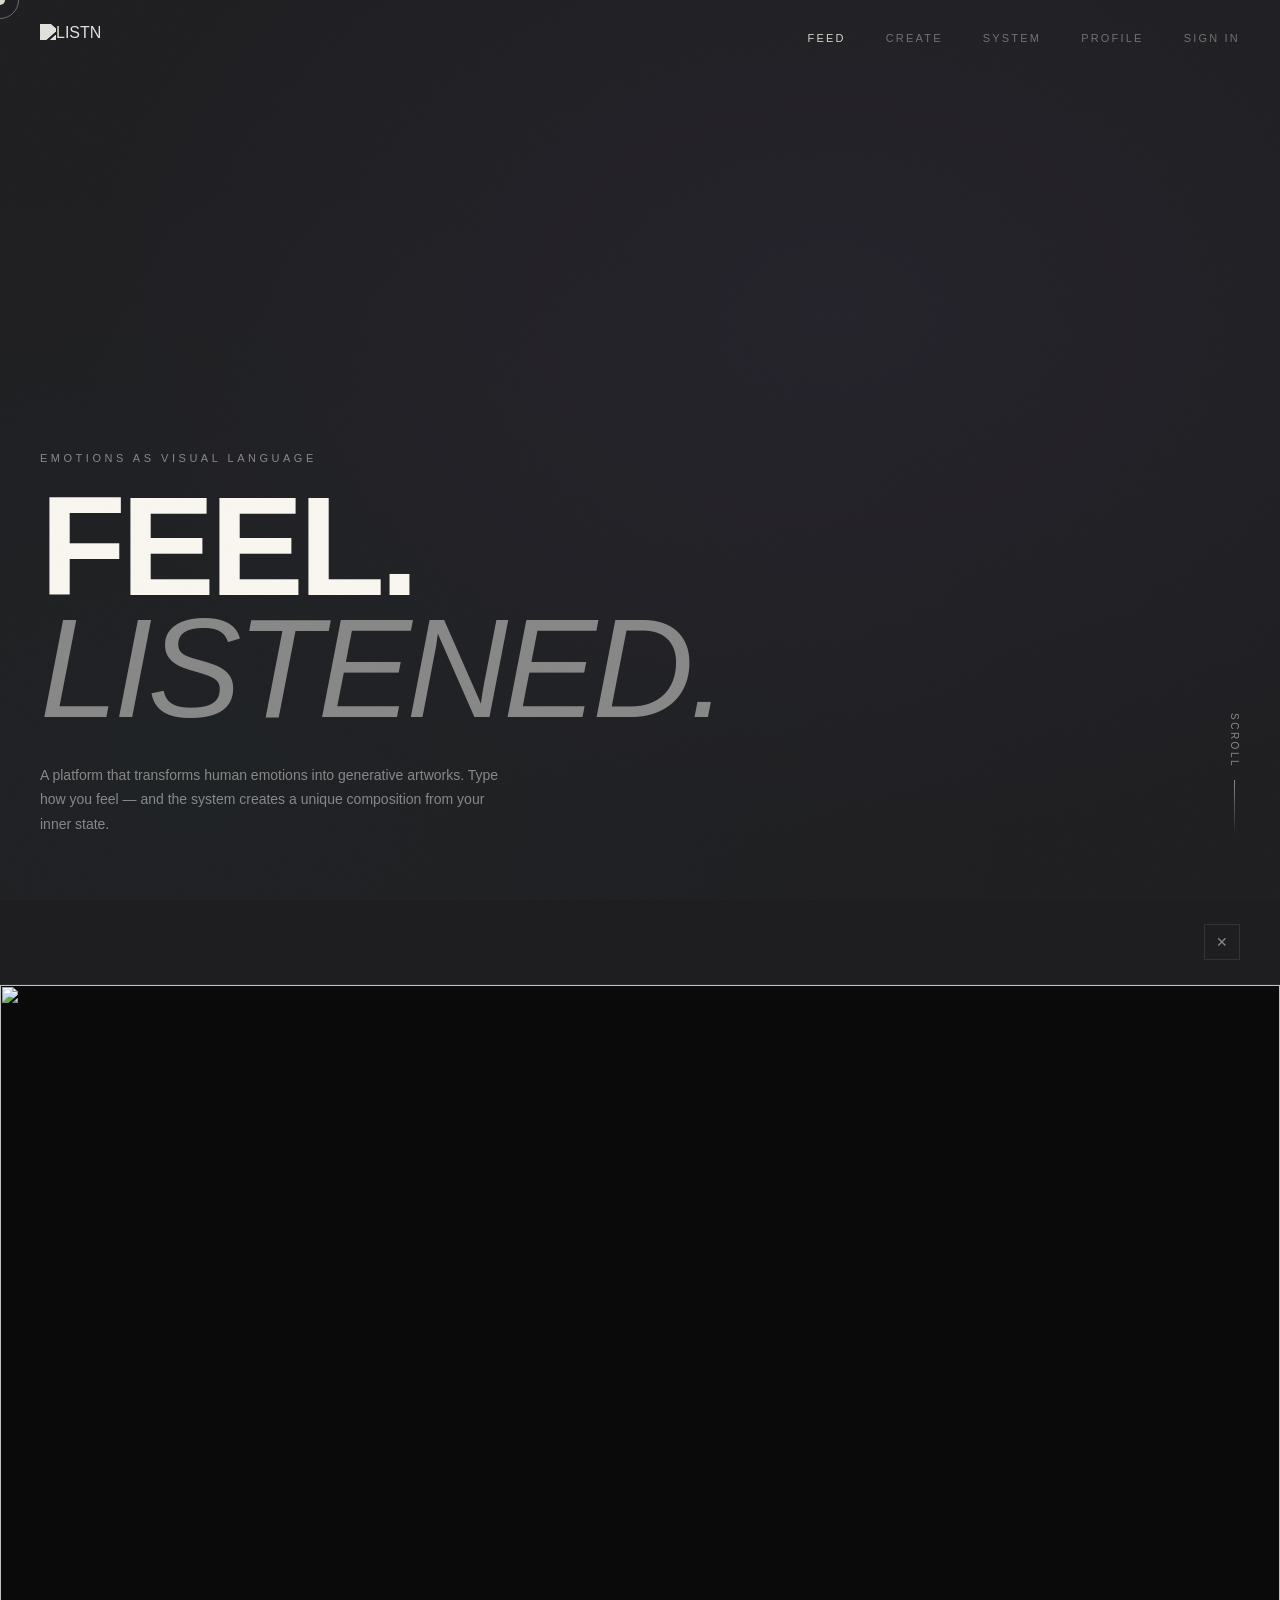
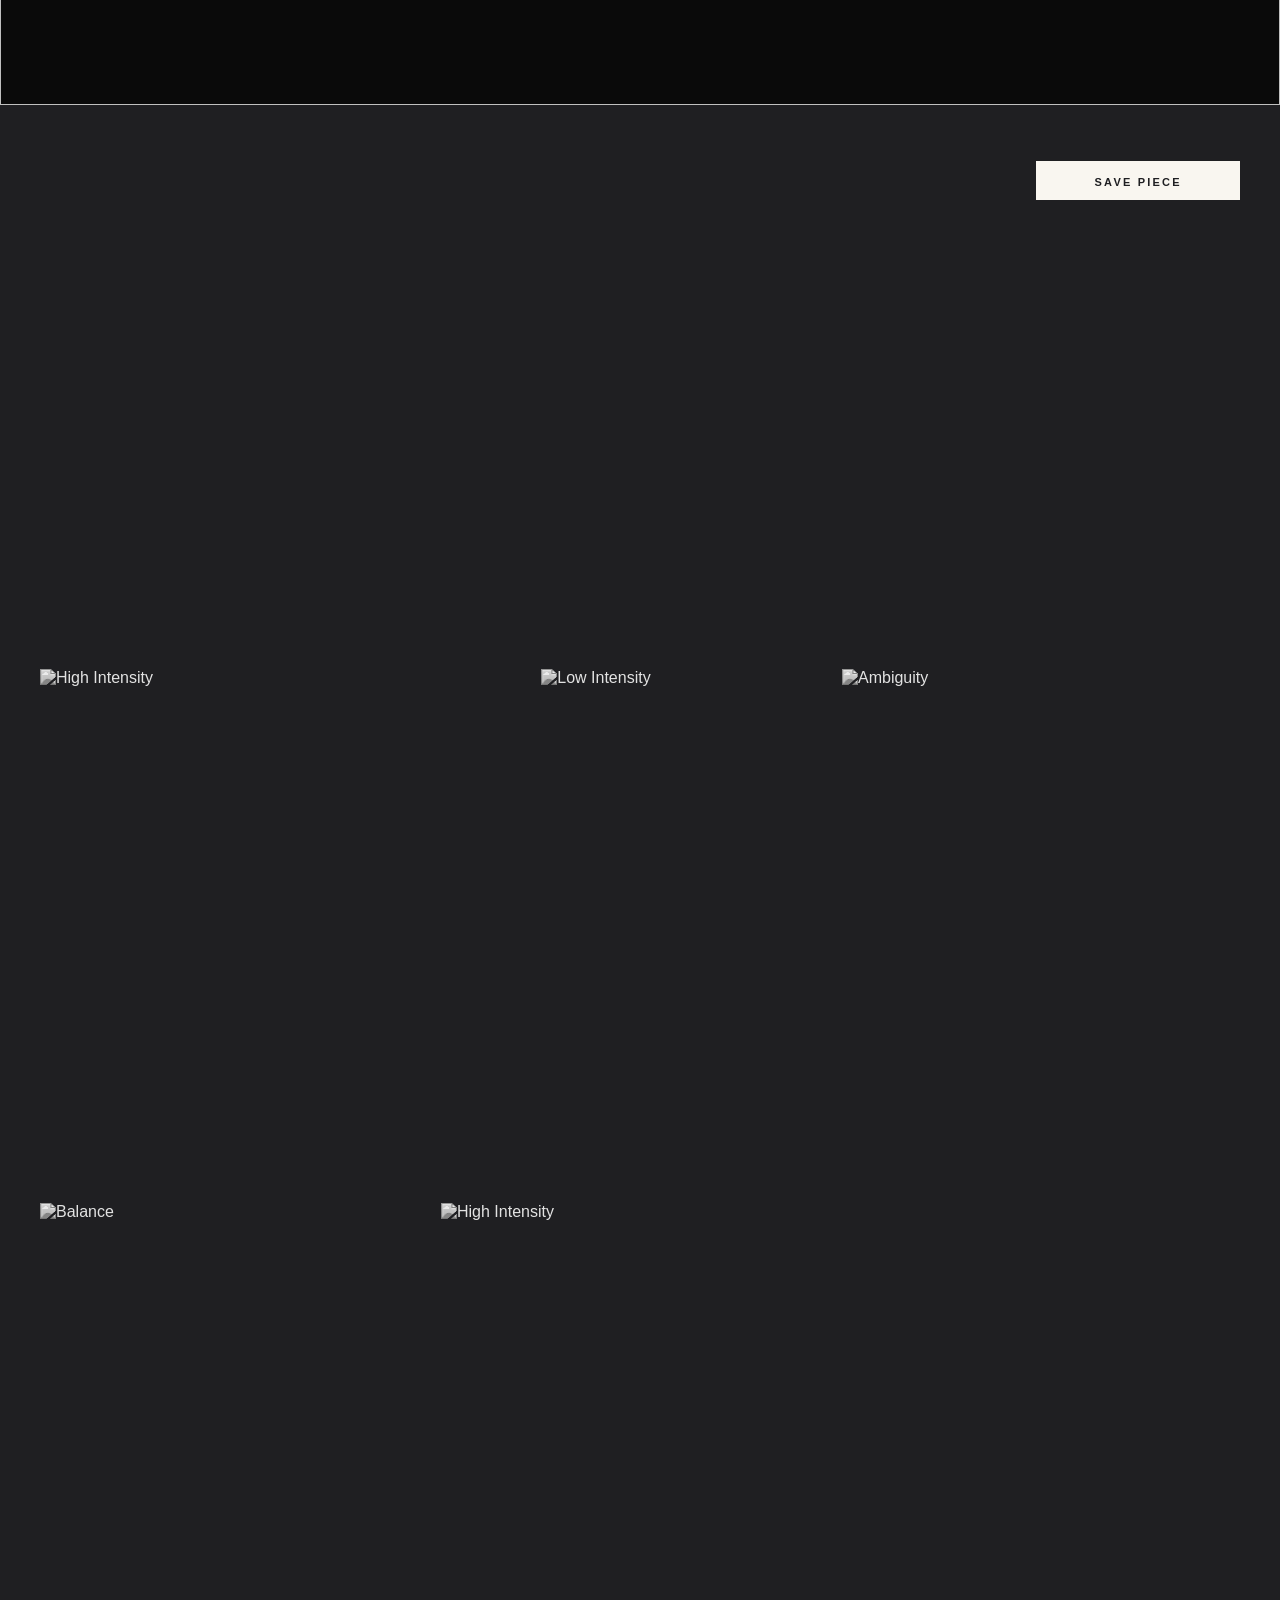
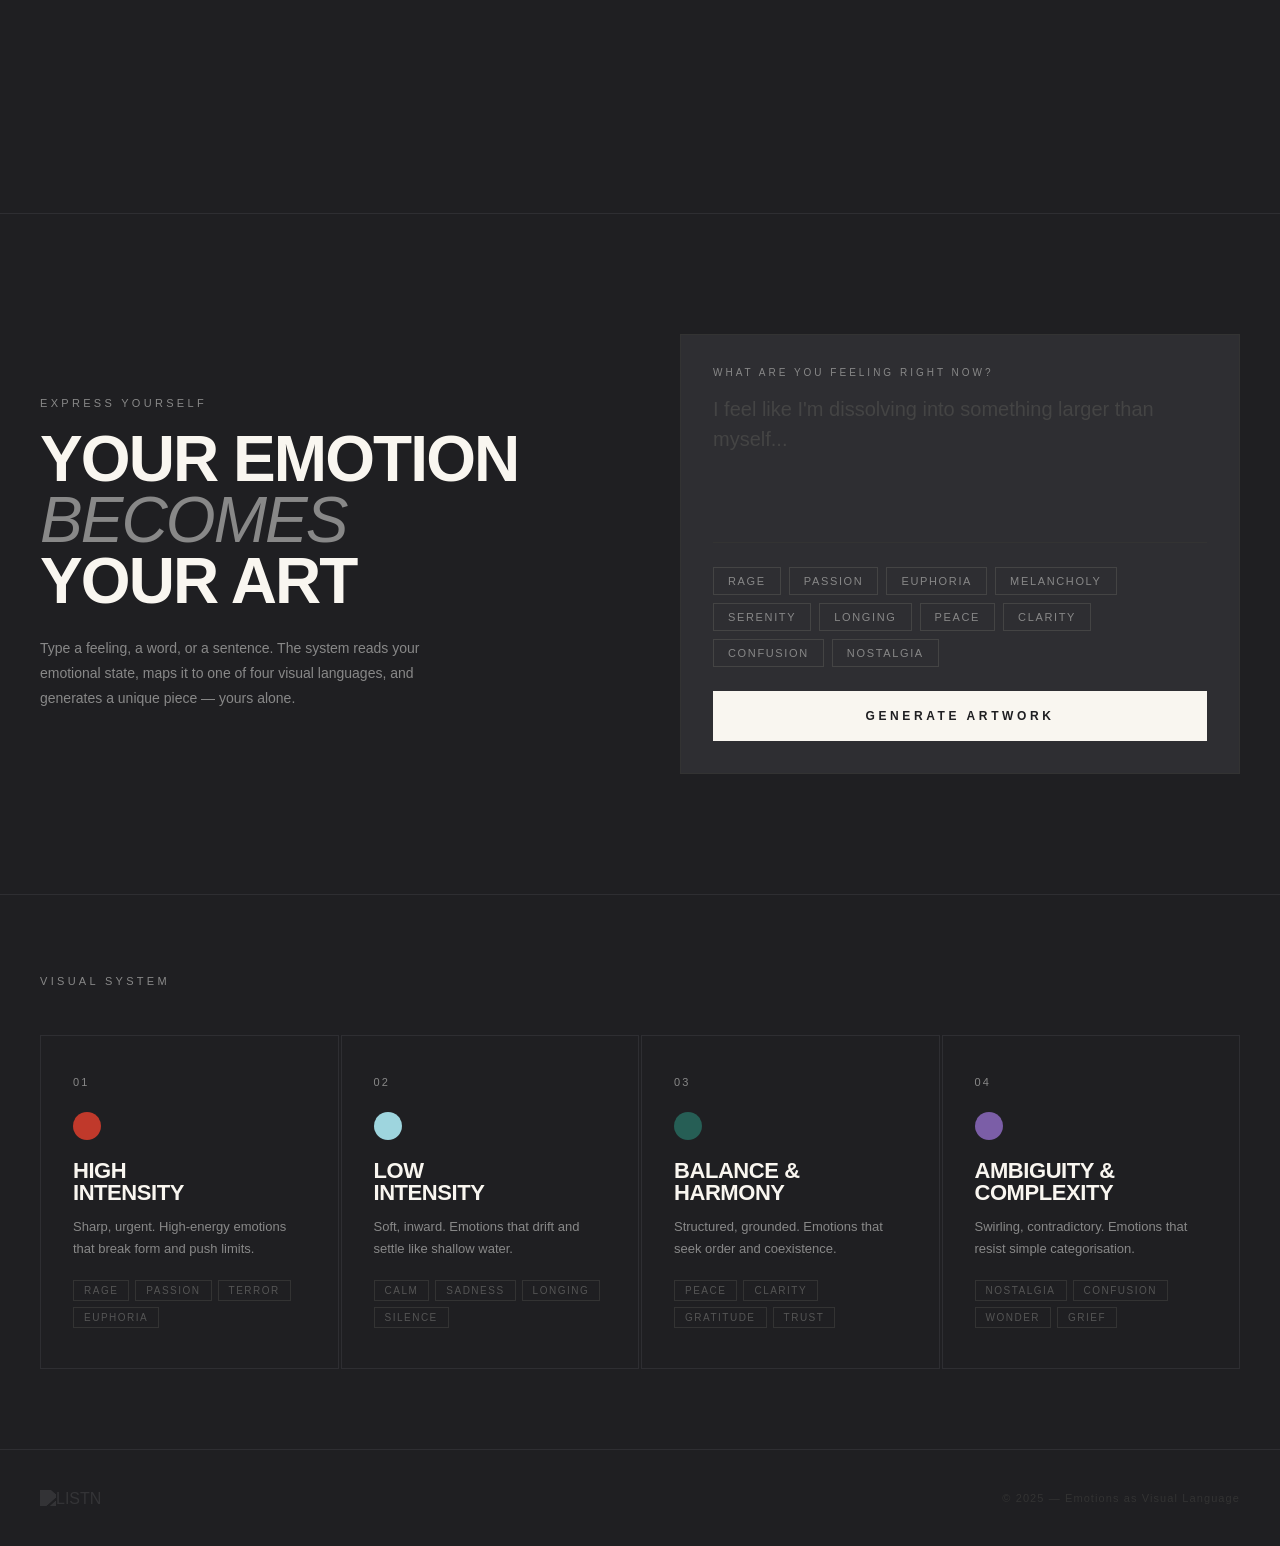
==== index.html @ dd7ee01c "profile, share, sign in" ====
<!DOCTYPE html>
<html lang="en">
<head>
  <meta charset="UTF-8" />
  <meta name="viewport" content="width=device-width, initial-scale=1.0" />
  <title>LISTN — Emotions as Art</title>
  <style>
    *, *::before, *::after { box-sizing: border-box; margin: 0; padding: 0; }

    :root {
      --red:    #c0392b;
      --blue:   #9ed5de;
      --green:  #265e55;
      --purple: #7b5ea7;
      --black:  #1f1f22;
      --white:  #f9f6f0;
      --grey:   #2e2e32;
      --mid:    #888;
      --dim:    #444;
    }

    html { scroll-behavior: smooth; }

    body {
      background: var(--black);
      color: var(--white);
      font-family: 'Helvetica Neue', Helvetica, Arial, sans-serif;
      font-weight: 400;
      overflow-x: hidden;
      cursor: none;
    }

    /* ── CURSOR ── */
    .cursor {
      position: fixed; width: 10px; height: 10px;
      background: var(--white); border-radius: 50%;
      pointer-events: none; z-index: 9999;
      transform: translate(-50%,-50%);
      transition: width .3s ease, height .3s ease;
      mix-blend-mode: difference;
    }
    .cursor-ring {
      position: fixed; width: 38px; height: 38px;
      border: 1px solid rgba(249,246,240,.35); border-radius: 50%;
      pointer-events: none; z-index: 9998;
      transform: translate(-50%,-50%);
      transition: width .3s ease, height .3s ease, opacity .3s ease;
    }
    body:has(.grid-item:hover) .cursor  { width: 56px; height: 56px; }
    body:has(.grid-item:hover) .cursor-ring { width: 80px; height: 80px; opacity: .25; }

    /* ── NOISE ── */
    body::before {
      content: '';
      position: fixed; inset: 0;
      background-image: url("data:image/svg+xml,%3Csvg viewBox='0 0 512 512' xmlns='http://www.w3.org/2000/svg'%3E%3Cfilter id='n'%3E%3CfeTurbulence type='fractalNoise' baseFrequency='0.9' numOctaves='4' stitchTiles='stitch'/%3E%3C/filter%3E%3Crect width='100%25' height='100%25' filter='url(%23n)' opacity='0.04'/%3E%3C/svg%3E");
      pointer-events: none; z-index: 1000; opacity: .3;
    }

    /* ── NAV ── */
    nav {
      position: fixed; top: 0; left: 0; right: 0; z-index: 500;
      display: flex; align-items: center; justify-content: space-between;
      padding: 24px 40px;
      mix-blend-mode: difference;
    }
    .nav-logo {
      display: flex; align-items: center;
      color: var(--white); text-decoration: none;
    }
    .nav-logo svg {
      height: 28px; width: auto;
      color: var(--white);
    }
    .nav-right {
      display: flex; gap: 40px; align-items: center;
    }
    .nav-link {
      font-size: 11px; font-weight: 500;
      letter-spacing: .2em; text-transform: uppercase;
      color: var(--white); text-decoration: none;
      opacity: .45; transition: opacity .3s ease;
    }
    .nav-link:hover, .nav-link.active { opacity: 1; }

    /* ── HERO ── */
    .hero {
      min-height: 100vh;
      display: flex; flex-direction: column; justify-content: flex-end;
      padding: 0 40px 64px; position: relative; overflow: hidden;
    }
    .hero-bg {
      position: absolute; inset: 0;
      background: radial-gradient(ellipse at 65% 35%, rgba(123,94,167,.07) 0%, transparent 65%),
                  radial-gradient(ellipse at 15% 85%, rgba(38,94,85,.05) 0%, transparent 55%);
    }
    .hero-eyebrow {
      font-size: 11px; font-weight: 500; letter-spacing: .32em;
      text-transform: uppercase; color: var(--mid); margin-bottom: 22px;
      opacity: 0; animation: fadeUp .9s ease .2s forwards;
    }
    .hero-title {
      font-size: clamp(72px, 11vw, 150px);
      font-weight: 900; line-height: .87; letter-spacing: -.035em;
      text-transform: uppercase; color: var(--white);
      opacity: 0; animation: fadeUp .9s ease .4s forwards;
    }
    .hero-title em {
      font-style: italic; font-weight: 400; color: var(--mid);
    }
    .hero-sub {
      max-width: 460px; font-size: 14px; line-height: 1.75;
      color: var(--mid); margin-top: 32px;
      opacity: 0; animation: fadeUp .9s ease .6s forwards;
    }
    .hero-scroll {
      position: absolute; right: 40px; bottom: 64px;
      display: flex; flex-direction: column; align-items: center; gap: 12px;
      opacity: 0; animation: fadeUp .9s ease 1.1s forwards;
    }
    .hero-scroll span {
      font-size: 10px; letter-spacing: .25em; text-transform: uppercase;
      color: var(--mid); writing-mode: vertical-rl;
    }
    .scroll-line {
      width: 1px; height: 56px;
      background: linear-gradient(to bottom, var(--mid), transparent);
      animation: scrollPulse 2.2s ease-in-out infinite;
    }

    /* ── TICKER ── */
    .ticker-wrap {
      overflow: hidden;
      border-top: 1px solid var(--grey); border-bottom: 1px solid var(--grey);
      padding: 13px 0; background: var(--black);
    }
    .ticker { display: flex; animation: ticker 32s linear infinite; white-space: nowrap; }
    .ticker-item {
      font-size: 11px; letter-spacing: .25em; text-transform: uppercase;
      color: var(--mid); padding: 0 28px;
      display: flex; align-items: center; gap: 28px;
    }
    .ticker-item::after { content: '◦'; color: var(--dim); }

    /* ── SECTION HEADER ── */
    .section-header {
      display: flex; justify-content: space-between; align-items: flex-end;
      padding: 80px 40px 36px;
    }
    .section-label { font-size: 11px; letter-spacing: .3em; text-transform: uppercase; color: var(--mid); }
    .section-count { font-size: 11px; letter-spacing: .1em; color: var(--dim); font-variant-numeric: tabular-nums; }

    /* ── GRID ── */
    .grid {
      display: grid;
      grid-template-columns: repeat(12, 1fr);
      gap: 3px; padding: 0 40px;
    }
    .grid-item:nth-child(1) { grid-column: 1 / 8;  grid-row: 1; aspect-ratio: 16/10; }
    .grid-item:nth-child(2) { grid-column: 8 / 13; grid-row: 1; aspect-ratio: 3/4; }
    .grid-item:nth-child(3) { grid-column: 1 / 5;  grid-row: 2; aspect-ratio: 3/4; }
    .grid-item:nth-child(4) { grid-column: 5 / 13; grid-row: 2; aspect-ratio: 16/10; }
    .grid-item:nth-child(5) { grid-column: 1 / 6;  grid-row: 3; aspect-ratio: 16/10; }
    .grid-item:nth-child(6) { grid-column: 6 / 9;  grid-row: 3; aspect-ratio: 3/4; }
    .grid-item:nth-child(7) { grid-column: 9 / 13; grid-row: 3; aspect-ratio: 3/4; }
    .grid-item:nth-child(8) { grid-column: 1 / 5;  grid-row: 4; aspect-ratio: 3/4; }
    .grid-item:nth-child(9) { grid-column: 5 / 13; grid-row: 4; aspect-ratio: 16/10; }
    .grid-item:nth-child(10) { grid-column: 1 / 8;  grid-row: 5; aspect-ratio: 16/10; }
    .grid-item:nth-child(11) { grid-column: 8 / 13; grid-row: 5; aspect-ratio: 3/4; }
    .grid-item:nth-child(12) { grid-column: 1 / 5;  grid-row: 6; aspect-ratio: 3/4; }
    .grid-item:nth-child(13) { grid-column: 5 / 9;  grid-row: 6; aspect-ratio: 3/4; }
    .grid-item:nth-child(14) { grid-column: 9 / 13; grid-row: 6; aspect-ratio: 3/4; }

    .grid-item {
      position: relative; overflow: hidden; cursor: none;
    }
    .grid-img {
      width: 100%; height: 100%; object-fit: cover; display: block;
      filter: grayscale(100%) brightness(.9) contrast(1.05);
      transition: filter .75s cubic-bezier(.25,.46,.45,.94),
                  transform .85s cubic-bezier(.25,.46,.45,.94);
    }
    .grid-item:hover .grid-img {
      filter: grayscale(0%) brightness(1) contrast(1);
      transform: scale(1.05);
    }
    .grid-overlay {
      position: absolute; inset: 0;
      background: linear-gradient(to top, rgba(31,31,34,.88) 0%, transparent 52%);
      opacity: 0; transition: opacity .5s ease;
      display: flex; flex-direction: column; justify-content: flex-end;
      padding: 26px; pointer-events: none;
    }
    .grid-item:hover .grid-overlay { opacity: 1; }
    .grid-emotion-tag { display: inline-flex; align-items: center; gap: 8px; margin-bottom: 8px; }
    .emotion-dot { width: 7px; height: 7px; border-radius: 50%; flex-shrink: 0; }
    .emotion-name { font-size: 10px; letter-spacing: .25em; text-transform: uppercase; color: var(--white); opacity: .55; }
    .grid-title { font-size: 17px; font-weight: 900; letter-spacing: -.01em; color: var(--white); line-height: 1.2; margin-bottom: 5px; }
    .grid-meta  { font-size: 11px; color: var(--mid); letter-spacing: .05em; }

    .grid-item::after {
      content: ''; position: absolute; top: 0; left: 0; right: 0; height: 2px;
      opacity: 0; transition: opacity .5s ease;
    }
    .grid-item[data-emotion="intensity"]::after { background: var(--red); }
    .grid-item[data-emotion="calm"]::after      { background: var(--blue); }
    .grid-item[data-emotion="balance"]::after   { background: var(--green); }
    .grid-item[data-emotion="ambiguity"]::after { background: var(--purple); }
    .grid-item:hover::after { opacity: 1; }

    /* ── CREATE ── */
    .create-section {
      padding: 120px 40px;
      display: grid; grid-template-columns: 1fr 1fr; gap: 80px; align-items: center;
      border-top: 1px solid var(--grey); margin-top: 80px;
    }
    .create-eyebrow { font-size: 11px; letter-spacing: .3em; text-transform: uppercase; color: var(--mid); margin-bottom: 18px; }
    .create-title {
      font-size: clamp(38px, 5.5vw, 68px); font-weight: 900;
      line-height: .93; letter-spacing: -.03em; text-transform: uppercase;
      color: var(--white); margin-bottom: 24px;
    }
    .create-title em { font-style: italic; font-weight: 400; color: var(--mid); }
    .create-desc { font-size: 14px; line-height: 1.8; color: var(--mid); max-width: 400px; }

    .emotion-input-wrap {
      background: var(--grey); border: 1px solid #3a3a3f; padding: 32px; position: relative;
    }
    .input-label { font-size: 10px; letter-spacing: .3em; text-transform: uppercase; color: var(--mid); margin-bottom: 16px; display: block; }
    .emotion-textarea {
      width: 100%; background: transparent; border: none; outline: none;
      color: var(--white); font-family: 'Helvetica Neue', Helvetica, Arial, sans-serif;
      font-size: 19px; font-weight: 500; line-height: 1.5; resize: none; min-height: 96px;
      caret-color: var(--white);
    }
    .emotion-textarea::placeholder { color: #555; }
    .emotion-pills { display: flex; flex-wrap: wrap; gap: 8px; margin-top: 24px; padding-top: 24px; border-top: 1px solid #3a3a3f; }
    .emotion-pill {
      font-size: 11px; letter-spacing: .15em; text-transform: uppercase;
      padding: 7px 14px; border: 1px solid #444; color: var(--mid);
      background: transparent; cursor: none; transition: all .22s ease; font-family: inherit;
    }
    .emotion-pill:hover { border-color: var(--white); color: var(--white); }
    .emotion-pill[data-type="intensity"].selected { border-color: var(--red);    color: var(--red); }
    .emotion-pill[data-type="calm"].selected      { border-color: var(--blue);   color: var(--blue); }
    .emotion-pill[data-type="balance"].selected   { border-color: var(--green);  color: var(--green); }
    .emotion-pill[data-type="ambiguity"].selected { border-color: var(--purple); color: var(--purple); }

    .generate-btn {
      margin-top: 24px; width: 100%; padding: 18px;
      background: var(--white); color: var(--black);
      font-family: 'Helvetica Neue', Helvetica, Arial, sans-serif;
      font-size: 12px; font-weight: 900; letter-spacing: .3em; text-transform: uppercase;
      border: none; cursor: none; transition: all .3s ease; position: relative; overflow: hidden;
    }
    .generate-btn::after {
      content: ''; position: absolute; inset: 0; background: var(--black);
      transform: translateX(-101%); transition: transform .42s cubic-bezier(.76,0,.24,1);
    }
    .generate-btn:hover { color: var(--white); }
    .generate-btn:hover::after { transform: translateX(0); }
    .generate-btn span { position: relative; z-index: 1; }

    /* ── PREVIEW ── */
    /* ─── PREVIEW / RESULT SECTION ──────────────────────────── */
    .preview-wrap {
      display: none;
      background: var(--black);
    }
    .preview-wrap.visible { display: block; }

    /* Full-screen hero layout */
    .preview-hero {
      position: relative;
      width: 100%;
      height: 100vh;
      overflow: hidden;
      display: flex; align-items: center; justify-content: center;
      background: #080808;
    }

    /* Canvas sits behind, full bleed */
    #previewCanvas {
      position: absolute; inset: 0;
      width: 100%; height: 100%;
      display: block;
      object-fit: contain;
    }

    /* Gradient overlays for text legibility */
    .preview-hero-grad-bottom {
      position: absolute; bottom: 0; left: 0; right: 0; height: 55%;
      background: linear-gradient(to top, rgba(10,10,10,0.95) 0%, rgba(10,10,10,0.4) 60%, transparent 100%);
      pointer-events: none;
    }
    .preview-hero-grad-top {
      position: absolute; top: 0; left: 0; right: 0; height: 30%;
      background: linear-gradient(to bottom, rgba(10,10,10,0.6) 0%, transparent 100%);
      pointer-events: none;
    }

    /* Emotion bar — top edge */
    .preview-emotion-bar {
      position: absolute; top: 0; left: 0; right: 0; height: 2px;
      z-index: 10;
    }

    /* Top-left badge */
    .preview-badge {
      position: absolute; top: 32px; left: 40px;
      display: flex; align-items: center; gap: 10px;
      z-index: 10;
    }
    .preview-emotion-dot {
      width: 7px; height: 7px; border-radius: 50%;
    }
    .preview-eyebrow {
      font-size: 10px; letter-spacing: 0.3em;
      text-transform: uppercase; color: rgba(249,246,240,0.5);
    }

    /* Bottom overlay — title + meta + actions */
    .preview-hero-bottom {
      position: absolute; bottom: 0; left: 0; right: 0;
      padding: 0 40px 48px;
      z-index: 10;
      display: grid;
      grid-template-columns: 1fr auto;
      align-items: flex-end;
      gap: 48px;
    }

    .preview-hero-left {}

    .preview-emotion-name {
      font-size: 10px; letter-spacing: 0.3em; text-transform: uppercase;
      color: rgba(249,246,240,0.45); margin-bottom: 16px; display: block;
    }

    .preview-title {
      font-size: clamp(48px, 8vw, 110px);
      font-weight: 900;
      letter-spacing: -0.04em;
      line-height: 0.88;
      text-transform: uppercase;
      color: var(--white);
      margin-bottom: 28px;
    }
    .preview-title em {
      font-style: italic; font-weight: 400;
      color: rgba(249,246,240,0.35);
    }

    .preview-input-echo {
      font-size: 14px; color: rgba(249,246,240,0.4);
      font-style: italic; letter-spacing: 0.02em;
      max-width: 480px; line-height: 1.6;
      margin-bottom: 32px;
    }

    .preview-meta-row {
      display: flex; gap: 32px;
    }
    .meta-item {}
    .meta-key {
      font-size: 9px; letter-spacing: 0.25em; text-transform: uppercase;
      color: rgba(249,246,240,0.3); display: block; margin-bottom: 4px;
    }
    .meta-val {
      font-size: 12px; font-weight: 500;
      color: rgba(249,246,240,0.65); letter-spacing: 0.05em;
    }

    /* Right — action buttons stacked */
    .preview-hero-right {
      display: flex; flex-direction: column; gap: 10px; flex-shrink: 0;
    }
    .preview-btn {
      font-size: 11px; font-weight: 700; letter-spacing: 0.2em;
      text-transform: uppercase; padding: 15px 28px;
      border: 1px solid rgba(249,246,240,0.2);
      background: transparent; color: rgba(249,246,240,0.6);
      cursor: none; font-family: inherit;
      transition: all 0.25s ease; white-space: nowrap;
      text-decoration: none; display: block; text-align: center;
    }
    .preview-btn:hover {
      border-color: var(--white); color: var(--white);
    }
    .preview-btn.primary {
      background: var(--white); color: var(--black);
      border-color: var(--white);
    }
    .preview-btn.primary:hover {
      background: transparent; color: var(--white);
    }

    /* Below hero — full width info strip */
    .preview-strip {
      border-top: 1px solid var(--grey);
      border-bottom: 1px solid var(--grey);
      padding: 28px 40px;
      display: flex; justify-content: space-between; align-items: center;
    }
    .preview-strip-left {
      font-size: 11px; letter-spacing: 0.2em; text-transform: uppercase;
      color: var(--mid);
    }
    .preview-strip-right {
      font-size: 11px; letter-spacing: 0.15em; color: #444;
    }

.generating-overlay {
      position: absolute; inset: 0; display: flex; align-items: center; justify-content: center;
      background: rgba(31,31,34,.92); opacity: 0; pointer-events: none; transition: opacity .3s ease;
    }
    .generating-overlay.active { opacity: 1; pointer-events: all; }
    .gen-text { font-size: 11px; letter-spacing: .35em; text-transform: uppercase; color: var(--mid); animation: genPulse 1.4s ease infinite; }
    @keyframes genPulse { 0%,100%{opacity:.3} 50%{opacity:1} }
  
    /* ─── DETAIL PANEL ──────────────────────────────────────── */
    .detail-backdrop {
      position: fixed; inset: 0; z-index: 800;
      background: rgba(10,10,10,0);
      backdrop-filter: blur(0px);
      pointer-events: none;
      transition: background 0.5s ease, backdrop-filter 0.5s ease;
    }
    .detail-backdrop.open {
      background: rgba(10,10,10,0.92);
      backdrop-filter: blur(16px);
      pointer-events: all;
    }

    .detail-panel {
      position: fixed;
      inset: 0;
      z-index: 801;
      background: #1f1f22;
      transform: translateY(100%);
      transition: transform 0.65s cubic-bezier(0.76, 0, 0.24, 1);
      overflow-y: auto;
      overflow-x: hidden;
      display: flex;
      flex-direction: column;
    }
    .detail-panel.open {
      transform: translateY(0);
    }

    /* Top bar — close + meta */
    .detail-topbar {
      position: sticky; top: 0; z-index: 900;
      display: flex; align-items: center; justify-content: space-between;
      padding: 24px 40px;
      background: rgba(31,31,34,0.9);
      backdrop-filter: blur(12px);
      border-bottom: 1px solid #2a2a2e;
    }
    .detail-topbar-left {
      display: flex; align-items: center; gap: 14px;
    }
    .detail-dot {
      width: 8px; height: 8px; border-radius: 50%; flex-shrink: 0;
    }
    .detail-emotion-label {
      font-size: 10px; letter-spacing: 0.3em;
      text-transform: uppercase; color: var(--mid);
    }
    .detail-topbar-right {
      display: flex; align-items: center; gap: 16px;
    }
    .close-btn {
      width: 36px; height: 36px;
      border: 1px solid #333; background: transparent;
      color: var(--mid); font-size: 14px; cursor: pointer;
      display: flex; align-items: center; justify-content: center;
      transition: all 0.2s ease; font-family: inherit;
      pointer-events: all; z-index: 100; position: relative;
    }
    .close-btn:hover { border-color: var(--white); color: var(--white); }

    /* Hero image — full width, tall */
    .detail-hero {
      position: relative;
      width: 100%;
      height: 80vh;
      overflow: hidden;
      flex-shrink: 0;
      background: #0a0a0a;
    }
    .detail-hero img {
      width: 100%; height: 100%;
      object-fit: contain;
      display: block;
      transition: transform 1s cubic-bezier(0.25, 0.46, 0.45, 0.94);
    }
    .detail-hero:hover img { transform: scale(1.02); }

    .detail-emotion-bar {
      position: absolute;
      bottom: 0; left: 0; right: 0;
      height: 2px;
    }

    /* Info row */
    .detail-info {
      display: grid;
      grid-template-columns: 1fr auto;
      align-items: start;
      gap: 40px;
      padding: 48px 40px;
      border-bottom: 1px solid #2a2a2e;
    }
    .detail-title {
      font-size: clamp(32px, 5vw, 72px);
      font-weight: 900;
      letter-spacing: -0.03em;
      line-height: 0.92;
      text-transform: uppercase;
      color: var(--white);
      margin-bottom: 20px;
    }
    .detail-author {
      font-size: 12px; color: var(--mid);
      letter-spacing: 0.1em; margin-bottom: 28px;
    }
    .detail-author span { color: var(--white); }
    .detail-tags {
      display: flex; flex-wrap: wrap; gap: 8px;
    }
    .detail-tag {
      font-size: 10px; letter-spacing: 0.15em; text-transform: uppercase;
      padding: 6px 12px; border: 1px solid #2e2e32; color: #555;
    }
    .detail-actions {
      display: flex; flex-direction: column; gap: 10px; padding-top: 8px;
      flex-shrink: 0;
    }
    .detail-btn {
      font-size: 11px; font-weight: 700; letter-spacing: 0.2em;
      text-transform: uppercase; padding: 14px 28px;
      border: 1px solid #333; background: transparent;
      color: var(--mid); cursor: none; font-family: inherit;
      transition: all 0.25s ease; white-space: nowrap;
    }
    .detail-btn:hover { border-color: var(--white); color: var(--white); }
    .detail-btn.primary {
      background: var(--white); color: var(--black); border-color: var(--white);
    }
    .detail-btn.primary:hover { background: transparent; color: var(--white); }

    /* More like this */
    .detail-more {
      padding: 48px 40px 80px;
    }
    .detail-more-label {
      font-size: 10px; letter-spacing: 0.3em; text-transform: uppercase;
      color: var(--mid); margin-bottom: 28px;
    }
    .more-grid {
      display: grid;
      grid-template-columns: repeat(4, 1fr);
      gap: 3px;
    }
    .more-item {
      aspect-ratio: 3/4;
      overflow: hidden;
      position: relative;
      cursor: none;
    }
    .more-item img {
      width: 100%; height: 100%; object-fit: cover;
      filter: grayscale(100%) brightness(0.85);
      transition: filter 0.5s ease, transform 0.6s ease;
      display: block;
    }
    .more-item:hover img {
      filter: grayscale(0%) brightness(1);
      transform: scale(1.06);
    }
    .more-item-overlay {
      position: absolute; inset: 0;
      background: linear-gradient(to top, rgba(10,10,10,0.75) 0%, transparent 55%);
      opacity: 0; transition: opacity 0.4s ease;
      display: flex; align-items: flex-end; padding: 18px;
    }
    .more-item:hover .more-item-overlay { opacity: 1; }
    .more-item-title {
      font-size: 12px; font-weight: 900; letter-spacing: 0.03em;
      text-transform: uppercase; color: var(--white); line-height: 1.2;
    }

    /* Scrollbar */
    .detail-panel::-webkit-scrollbar { width: 3px; }
    .detail-panel::-webkit-scrollbar-track { background: transparent; }
    .detail-panel::-webkit-scrollbar-thumb { background: #333; }

    @keyframes fadeUp {
      from { opacity: 0; transform: translateY(30px); }
      to   { opacity: 1; transform: translateY(0); }
    }
    @keyframes scrollPulse {
      0%, 100% { transform: scaleY(1); opacity: 1; }
      50%       { transform: scaleY(0.4); opacity: 0.4; }
    }
    @keyframes ticker {
      from { transform: translateX(0); }
      to   { transform: translateX(-50%); }
    }
    @keyframes fadeIn {
      from { opacity: 0; transform: translateY(16px); }
      to   { opacity: 1; transform: translateY(0); }
    }
    .reveal {
      opacity: 0; transform: translateY(24px);
      transition: opacity 0.8s ease, transform 0.8s ease;
    }
    .reveal.visible {
      opacity: 1; transform: translateY(0);
    }

    /* ─── CREATE SECTION ────────────────────────────────────── */
    .create-section {
      padding: 120px 40px;
      display: grid;
      grid-template-columns: 1fr 1fr;
      gap: 80px;
      align-items: center;
      border-top: 1px solid var(--grey);
    }
    .create-eyebrow { font-size:11px; letter-spacing:.3em; text-transform:uppercase; color:var(--mid); margin-bottom:20px; }
    .create-title { font-size:clamp(36px,5vw,64px); font-weight:900; line-height:.95; letter-spacing:-.03em; text-transform:uppercase; color:var(--white); margin-bottom:24px; }
    .create-title em { font-style:italic; font-weight:400; color:var(--mid); }
    .create-desc { font-size:14px; line-height:1.8; color:var(--mid); max-width:400px; }
    .input-label { font-size:10px; letter-spacing:.3em; text-transform:uppercase; color:var(--mid); margin-bottom:16px; display:block; }
    .emotion-input-wrap { background:var(--grey); border:1px solid #333; padding:32px; position:relative; }
    .emotion-textarea { width:100%; background:transparent; border:none; outline:none; color:var(--white); font-family:'Helvetica Neue',Helvetica,Arial,sans-serif; font-size:20px; font-weight:500; line-height:1.5; resize:none; min-height:100px; caret-color:var(--white); }
    .emotion-textarea::placeholder { color:#444; }
    .emotion-pills { display:flex; flex-wrap:wrap; gap:8px; margin-top:24px; padding-top:24px; border-top:1px solid #333; }
    .emotion-pill { font-size:11px; letter-spacing:.15em; text-transform:uppercase; padding:7px 14px; border:1px solid #444; color:var(--mid); background:transparent; cursor:none; transition:all .25s ease; font-family:inherit; }
    .emotion-pill:hover,.emotion-pill.selected { border-color:var(--white); color:var(--white); background:rgba(240,237,232,.05); }
    .emotion-pill[data-type="intensity"].selected { border-color:var(--red); color:var(--red); }
    .emotion-pill[data-type="calm"].selected { border-color:var(--blue); color:var(--blue); }
    .emotion-pill[data-type="balance"].selected { border-color:var(--green); color:var(--green); }
    .emotion-pill[data-type="ambiguity"].selected { border-color:var(--purple); color:var(--purple); }
    .generate-btn { margin-top:24px; width:100%; padding:18px; background:var(--white); color:var(--black); font-family:'Helvetica Neue',Helvetica,Arial,sans-serif; font-size:12px; font-weight:900; letter-spacing:.3em; text-transform:uppercase; border:none; cursor:none; transition:all .3s ease; position:relative; overflow:hidden; }
    .generate-btn::after { content:''; position:absolute; inset:0; background:var(--black); transform:translateX(-101%); transition:transform .4s cubic-bezier(.76,0,.24,1); }
    .generate-btn:hover { color:var(--white); }
    .generate-btn:hover::after { transform:translateX(0); }
    .generate-btn span { position:relative; z-index:1; }

    /* ─── GENERATING OVERLAY ────────────────────────────────── */
    .generating-overlay { position:absolute; inset:0; display:flex; align-items:center; justify-content:center; background:rgba(10,10,10,.88); opacity:0; pointer-events:none; transition:opacity .3s ease; z-index:20; }
    .generating-overlay.active { opacity:1; pointer-events:all; }
    .gen-text { font-size:11px; letter-spacing:.35em; text-transform:uppercase; color:var(--mid); animation:genPulse 1.4s ease infinite; }
    @keyframes genPulse { 0%,100%{opacity:.3} 50%{opacity:1} }

    /* ─── SYSTEM SECTION ────────────────────────────────────── */
    .system-section { padding:80px 40px; border-top:1px solid var(--grey); }
    .system-grid { display:grid; grid-template-columns:repeat(4,1fr); gap:2px; margin-top:48px; }
    .system-card { padding:40px 32px; border:1px solid var(--grey); position:relative; overflow:hidden; transition:border-color .3s ease; }
    .system-card:hover { border-color:#555; }
    .system-card-bg { position:absolute; inset:0; opacity:0; transition:opacity .5s ease; }
    .system-card:hover .system-card-bg { opacity:.06; }
    .card-intensity .system-card-bg { background:var(--red); }
    .card-calm .system-card-bg { background:var(--blue); }
    .card-balance .system-card-bg { background:var(--green); }
    .card-ambiguity .system-card-bg { background:var(--purple); }
    .system-number { font-size:11px; letter-spacing:.2em; color:var(--mid); margin-bottom:24px; }
    .system-color-swatch { width:28px; height:28px; border-radius:50%; margin-bottom:20px; }
    .system-card-title { font-size:22px; font-weight:900; letter-spacing:-.02em; text-transform:uppercase; color:var(--white); margin-bottom:12px; line-height:1; }
    .system-card-desc { font-size:13px; line-height:1.7; color:var(--mid); }
    .system-emotions { margin-top:20px; display:flex; flex-wrap:wrap; gap:6px; }
    .sys-tag { font-size:10px; letter-spacing:.15em; text-transform:uppercase; padding:4px 10px; border:1px solid #333; color:#555; }

    /* ─── FOOTER ─────────────────────────────────────────────── */
    footer { border-top:1px solid var(--grey); padding:40px; display:flex; justify-content:space-between; align-items:center; }
    .footer-logo { display:inline-block; opacity:.3; color:var(--white); }
    .footer-logo svg { height:16px; width:auto; display:block; }
    .footer-copy { font-size:11px; color:#333; letter-spacing:.1em; }

  </style>
</head>
<body>
  <div class="cursor" id="cursor"></div>
  <div class="cursor-ring" id="cursorRing"></div>

  <!-- NAV -->
  <nav>
    <a href="#top" class="nav-logo">
      <img src="https://ik.imagekit.io/qppkb7d3b/logo/Logo%20TFG.svg?updatedAt=1777411109221" alt="LISTN" style="height:28px;width:auto;display:block;filter:brightness(0) invert(1);" />
    </a>
    <div class="nav-right">
      <a href="#feed"      class="nav-link active">Feed</a>
      <a href="#create"    class="nav-link">Create</a>
      <a href="#system"    class="nav-link">System</a>
      <a href="profile.html" class="nav-link">Profile</a>
      <a href="signin.html"  class="nav-link">Sign in</a>
    </div>
  </nav>

  <!-- HERO -->
  <section class="hero" id="top">
    <div class="hero-bg"></div>
    <div class="hero-eyebrow">Emotions as visual language</div>
    <h1 class="hero-title">Feel.<br><em>Listened.</em></h1>
    <p class="hero-sub">A platform that transforms human emotions into generative artworks. Type how you feel — and the system creates a unique composition from your inner state.</p>
    <div class="hero-scroll"><span>Scroll</span><div class="scroll-line"></div></div>
  </section>

  <!-- TICKER -->
  <div class="ticker-wrap">
    <div class="ticker">
      <div class="ticker-item">Joy</div><div class="ticker-item">Melancholy</div>
      <div class="ticker-item">Rage</div><div class="ticker-item">Serenity</div>
      <div class="ticker-item">Longing</div><div class="ticker-item">Euphoria</div>
      <div class="ticker-item">Grief</div><div class="ticker-item">Anxiety</div>
      <div class="ticker-item">Wonder</div><div class="ticker-item">Nostalgia</div>
      <div class="ticker-item">Tension</div><div class="ticker-item">Clarity</div>
      <div class="ticker-item">Confusion</div><div class="ticker-item">Love</div>
      <div class="ticker-item">Restlessness</div><div class="ticker-item">Peace</div>
      <div class="ticker-item">Joy</div><div class="ticker-item">Melancholy</div>
      <div class="ticker-item">Rage</div><div class="ticker-item">Serenity</div>
      <div class="ticker-item">Longing</div><div class="ticker-item">Euphoria</div>
      <div class="ticker-item">Grief</div><div class="ticker-item">Anxiety</div>
      <div class="ticker-item">Wonder</div><div class="ticker-item">Nostalgia</div>
      <div class="ticker-item">Tension</div><div class="ticker-item">Clarity</div>
      <div class="ticker-item">Confusion</div><div class="ticker-item">Love</div>
      <div class="ticker-item">Restlessness</div><div class="ticker-item">Peace</div>
    </div>
  </div>

  <!-- FEED HEADER -->
  <div class="section-header reveal" id="feed">
    <span class="section-label">Emotional Feed</span>
    <span class="section-count" id="feedCount">— 247 pieces</span>
  </div>

  <!-- GRID -->
  <div class="grid" id="mainGrid">
    <div class="grid-item reveal" data-emotion="intensity">
      <img class="grid-img" src="[data-uri]" alt="High Intensity" />
      <div class="grid-overlay">
        <div class="grid-emotion-tag"><span class="emotion-dot" style="background:var(--red)"></span><span class="emotion-name">High Intensity</span></div>
        <div class="grid-title">Burning Through</div><div class="grid-meta">by @marta_v · 2h ago</div>
      </div>
    </div>
    <div class="grid-item reveal" data-emotion="calm">
      <img class="grid-img" src="[data-uri]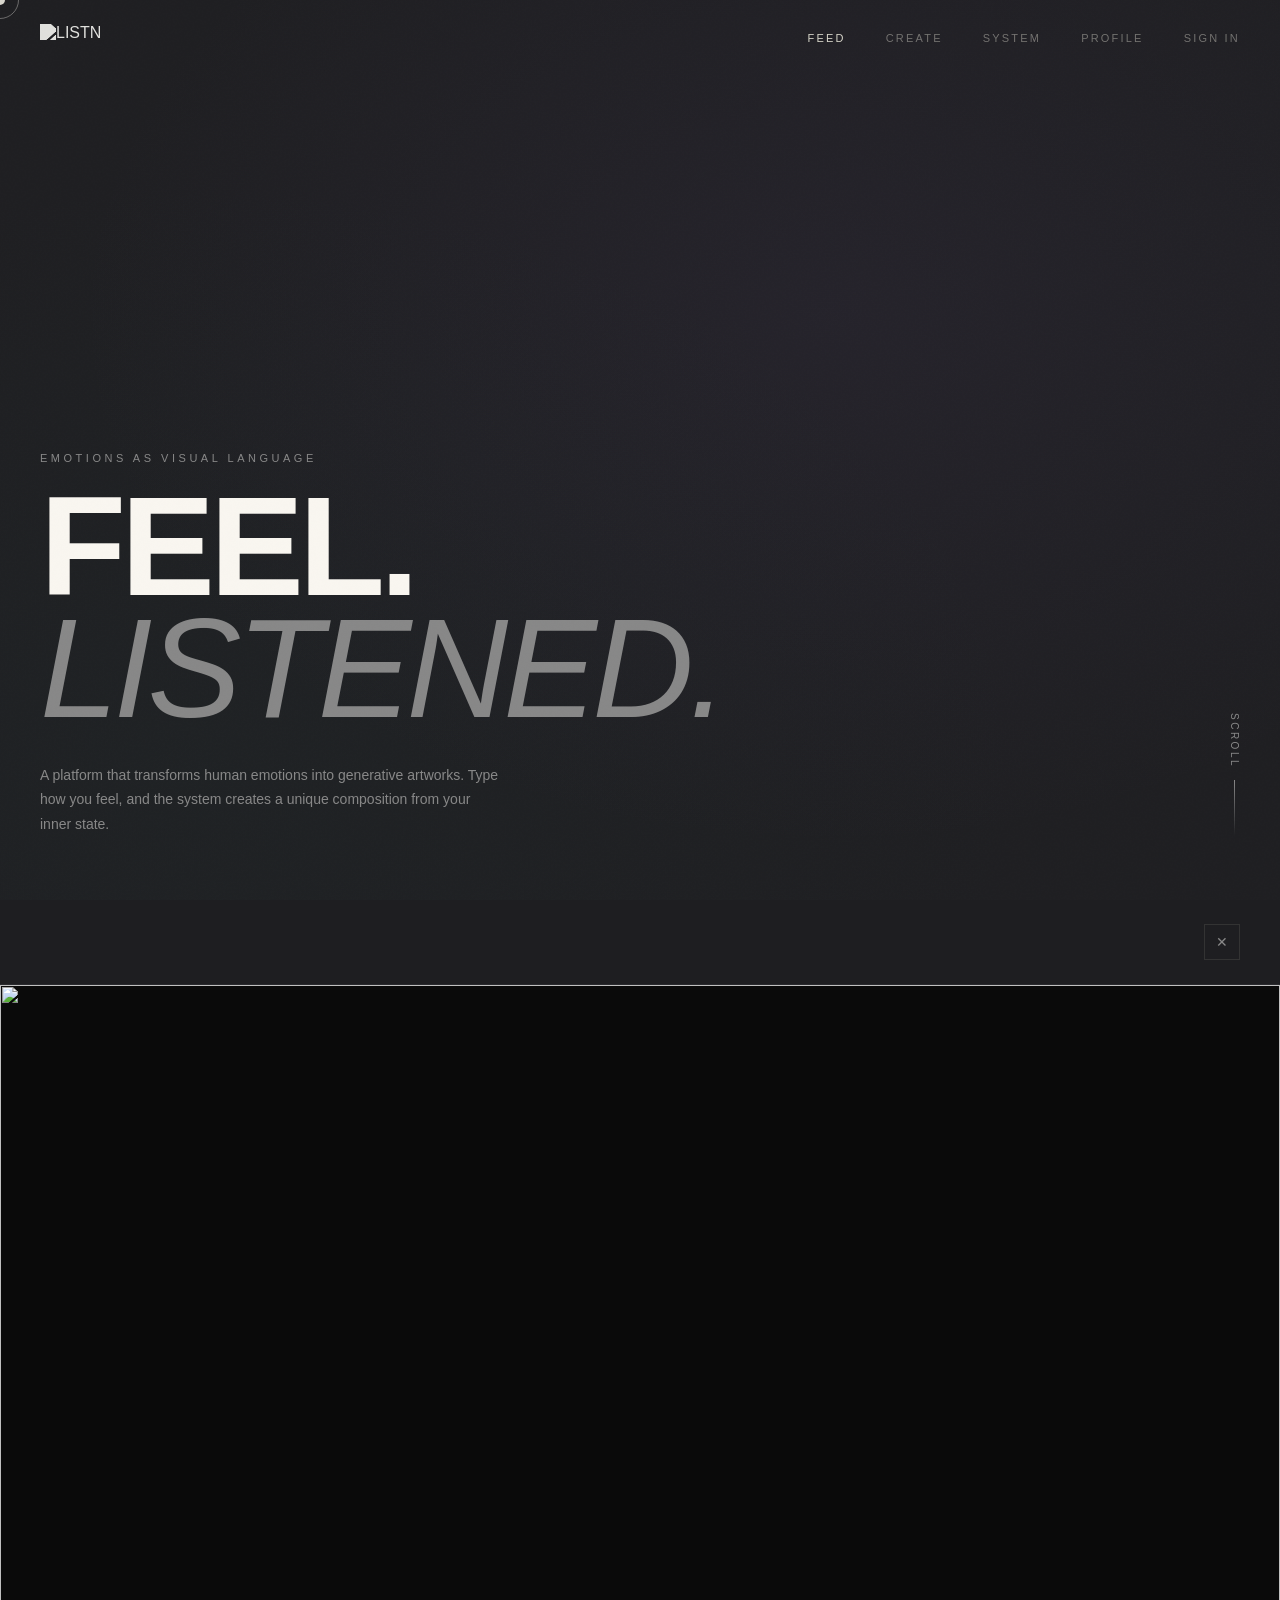
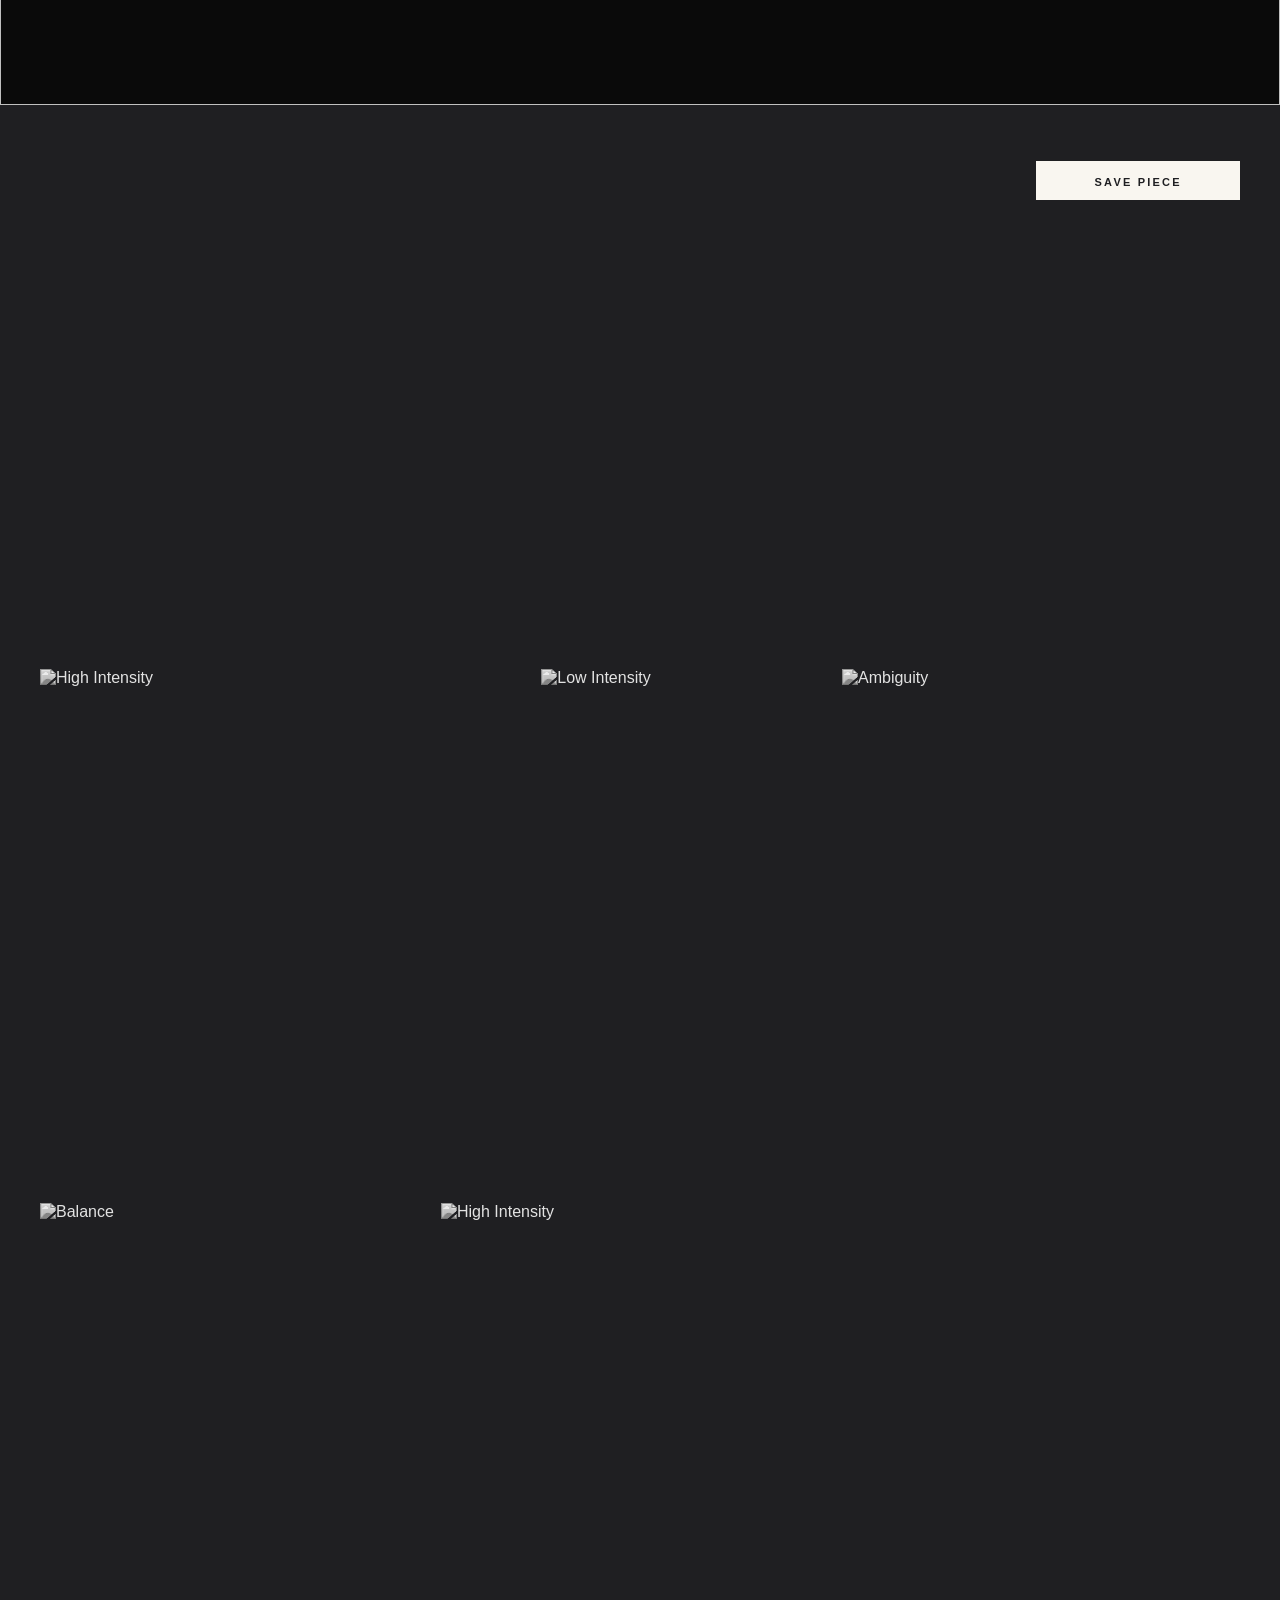
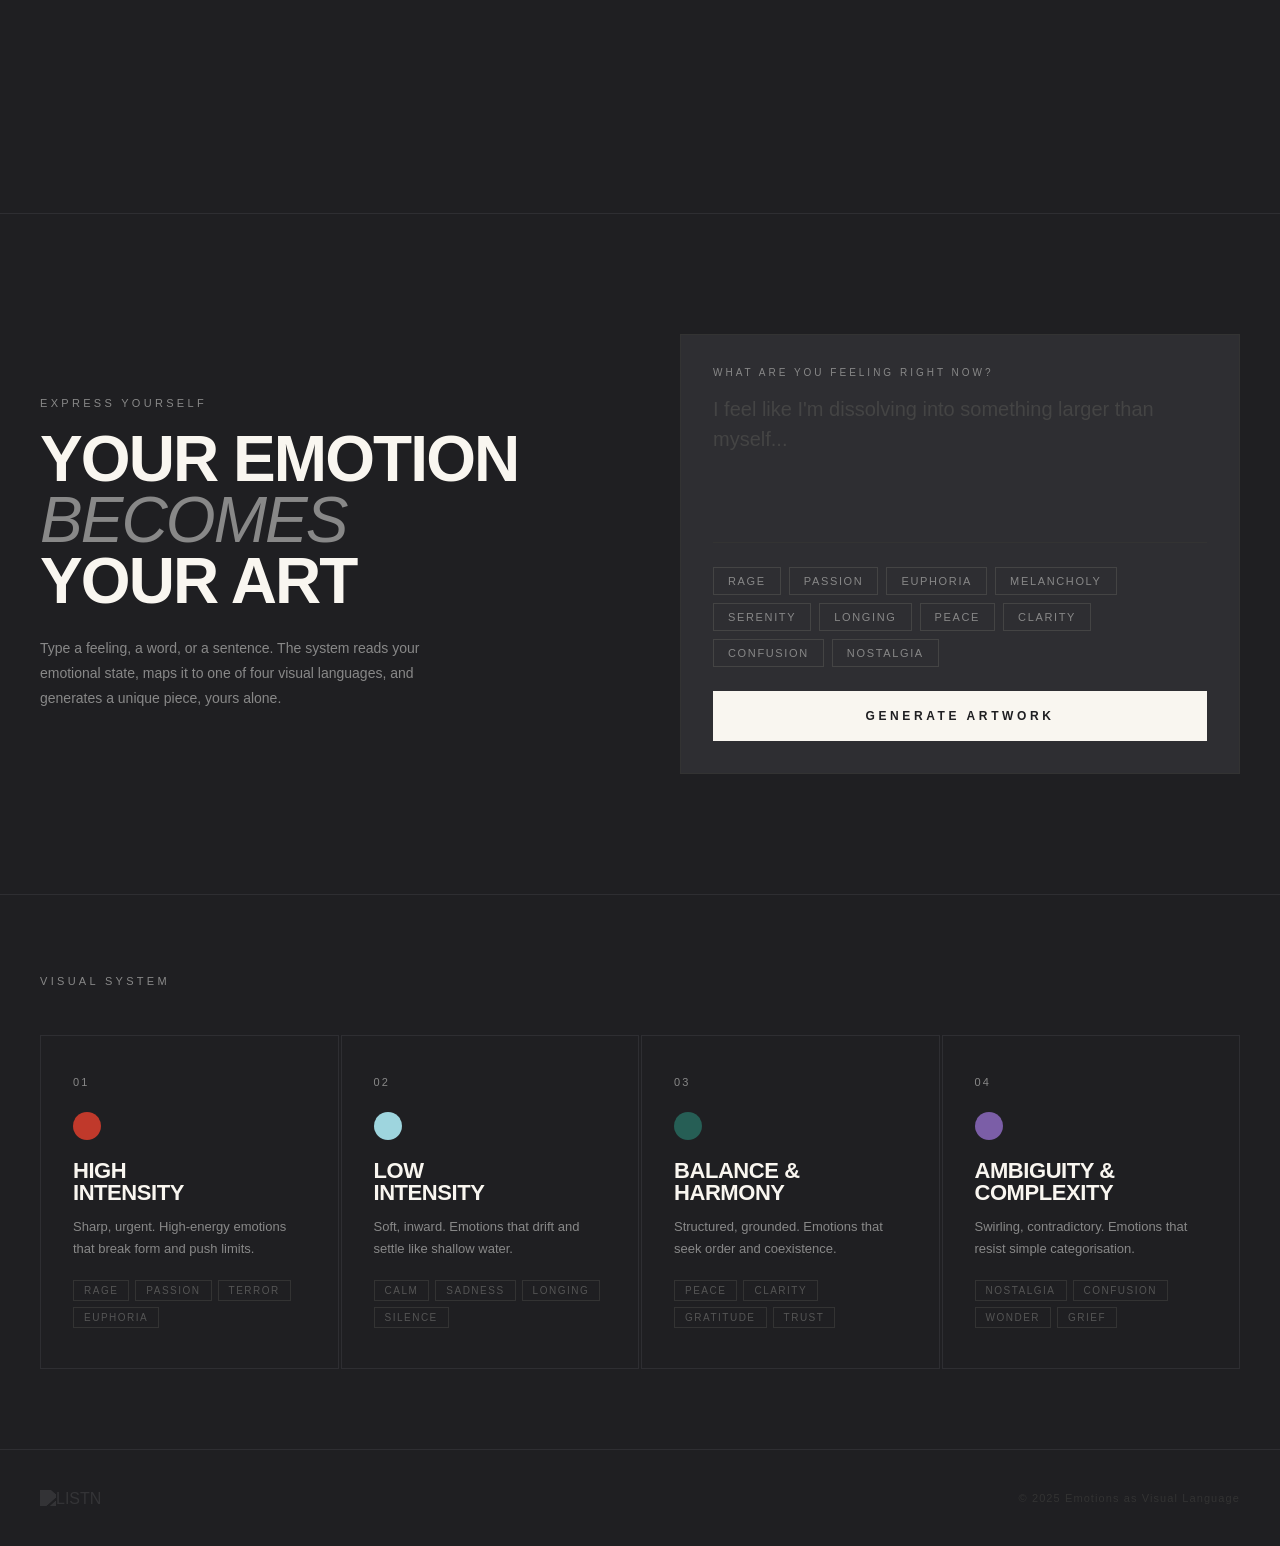
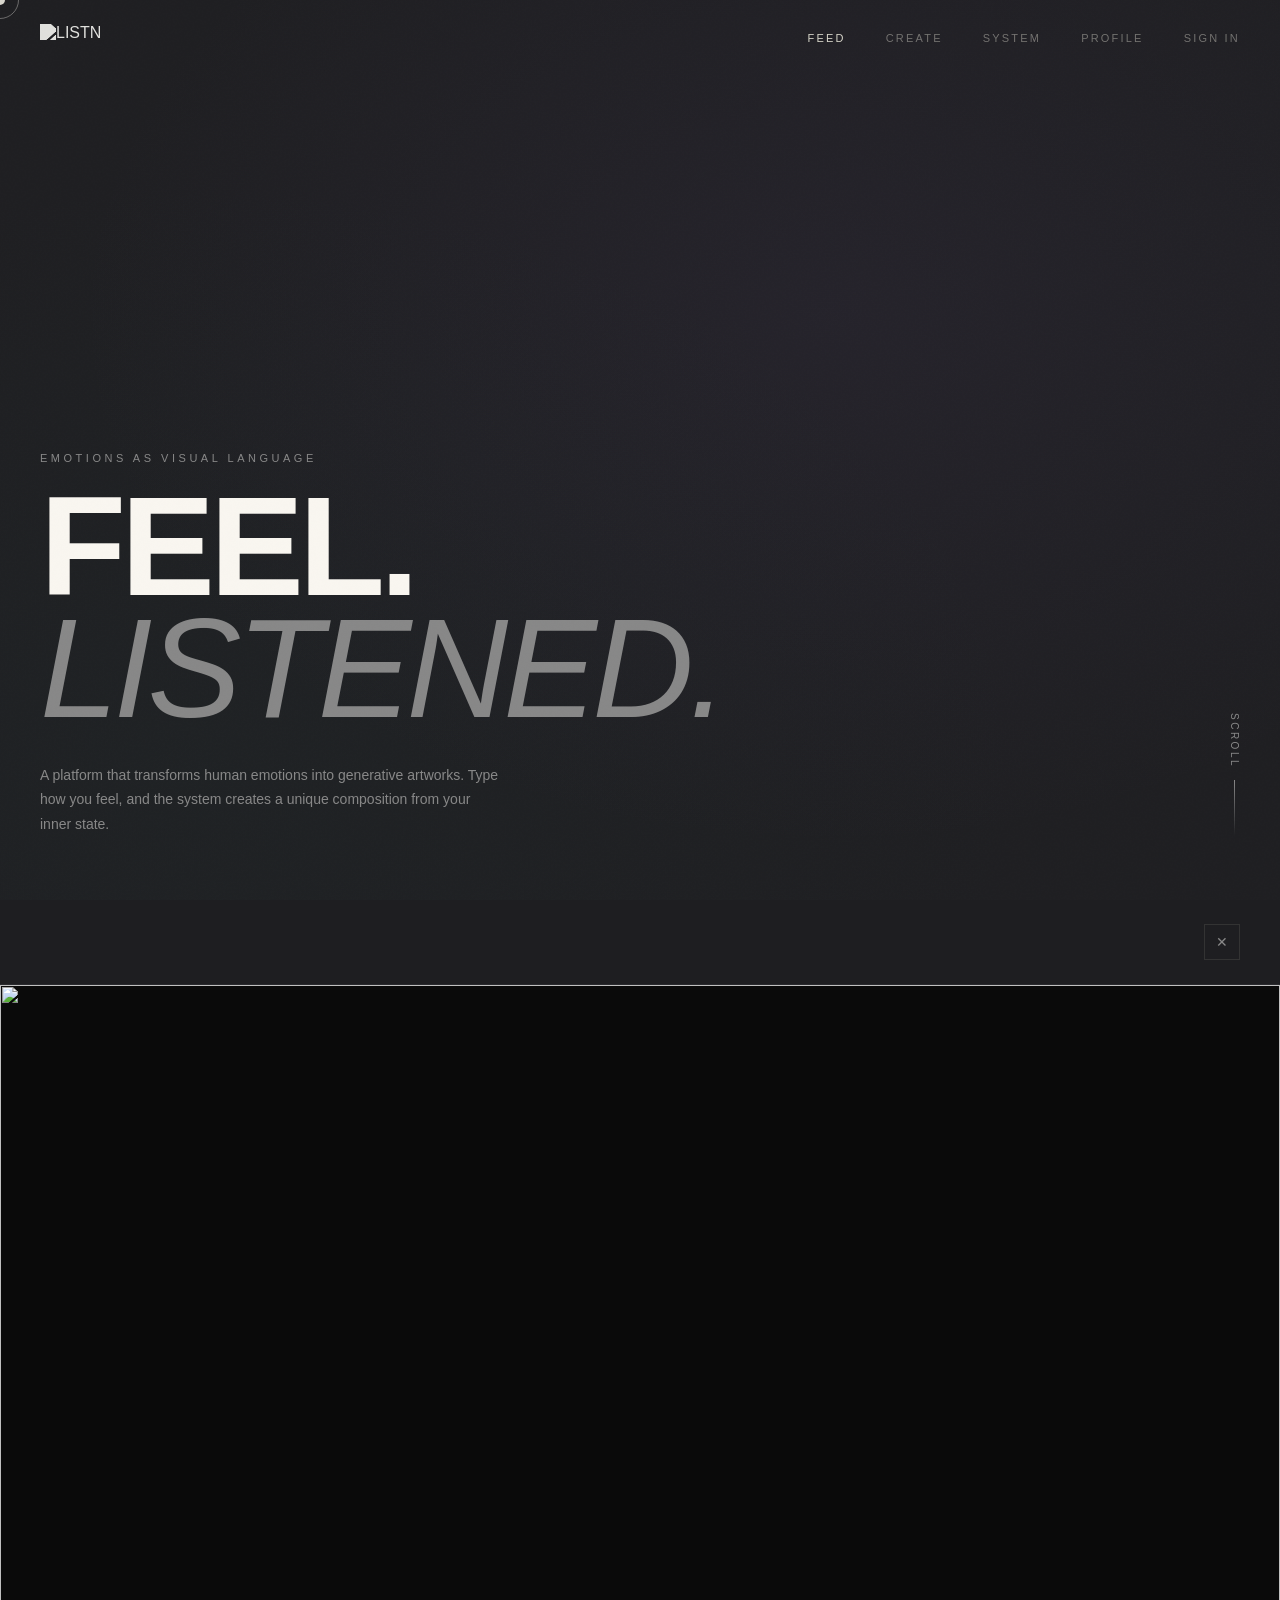
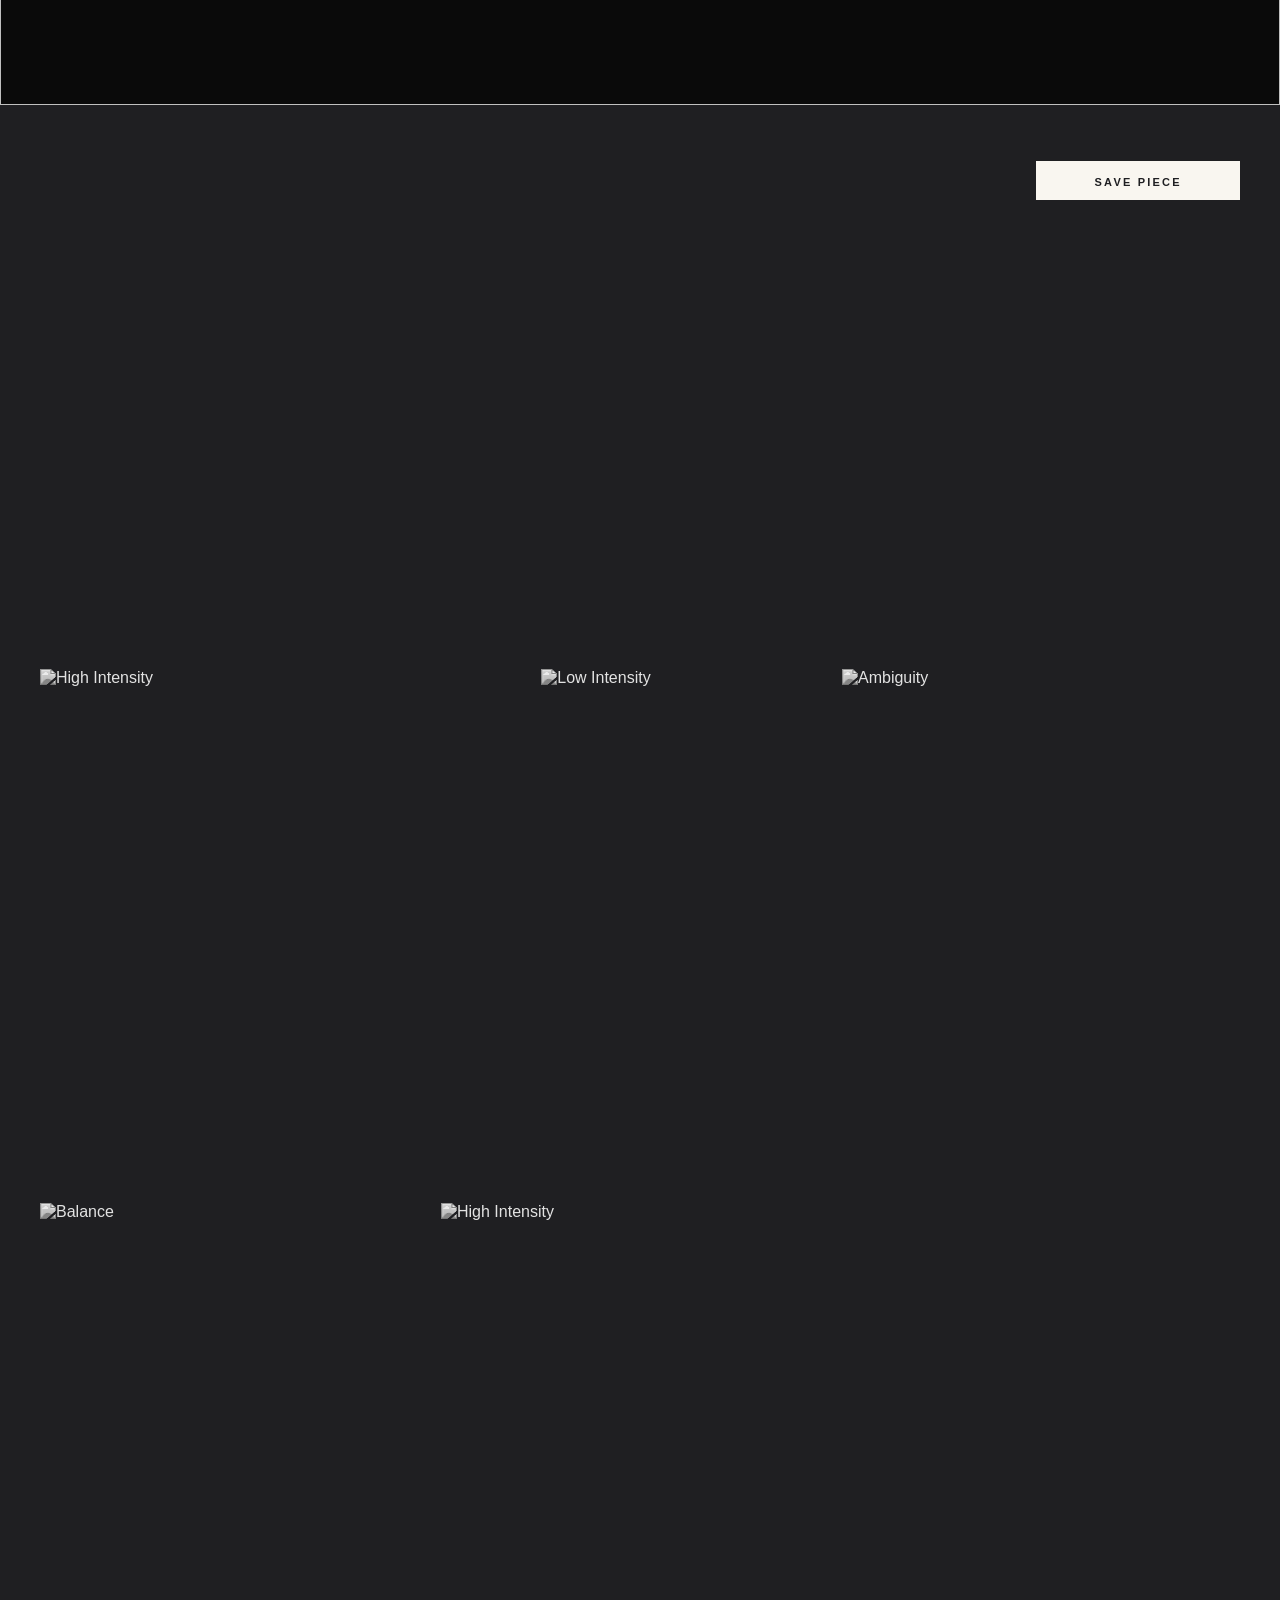
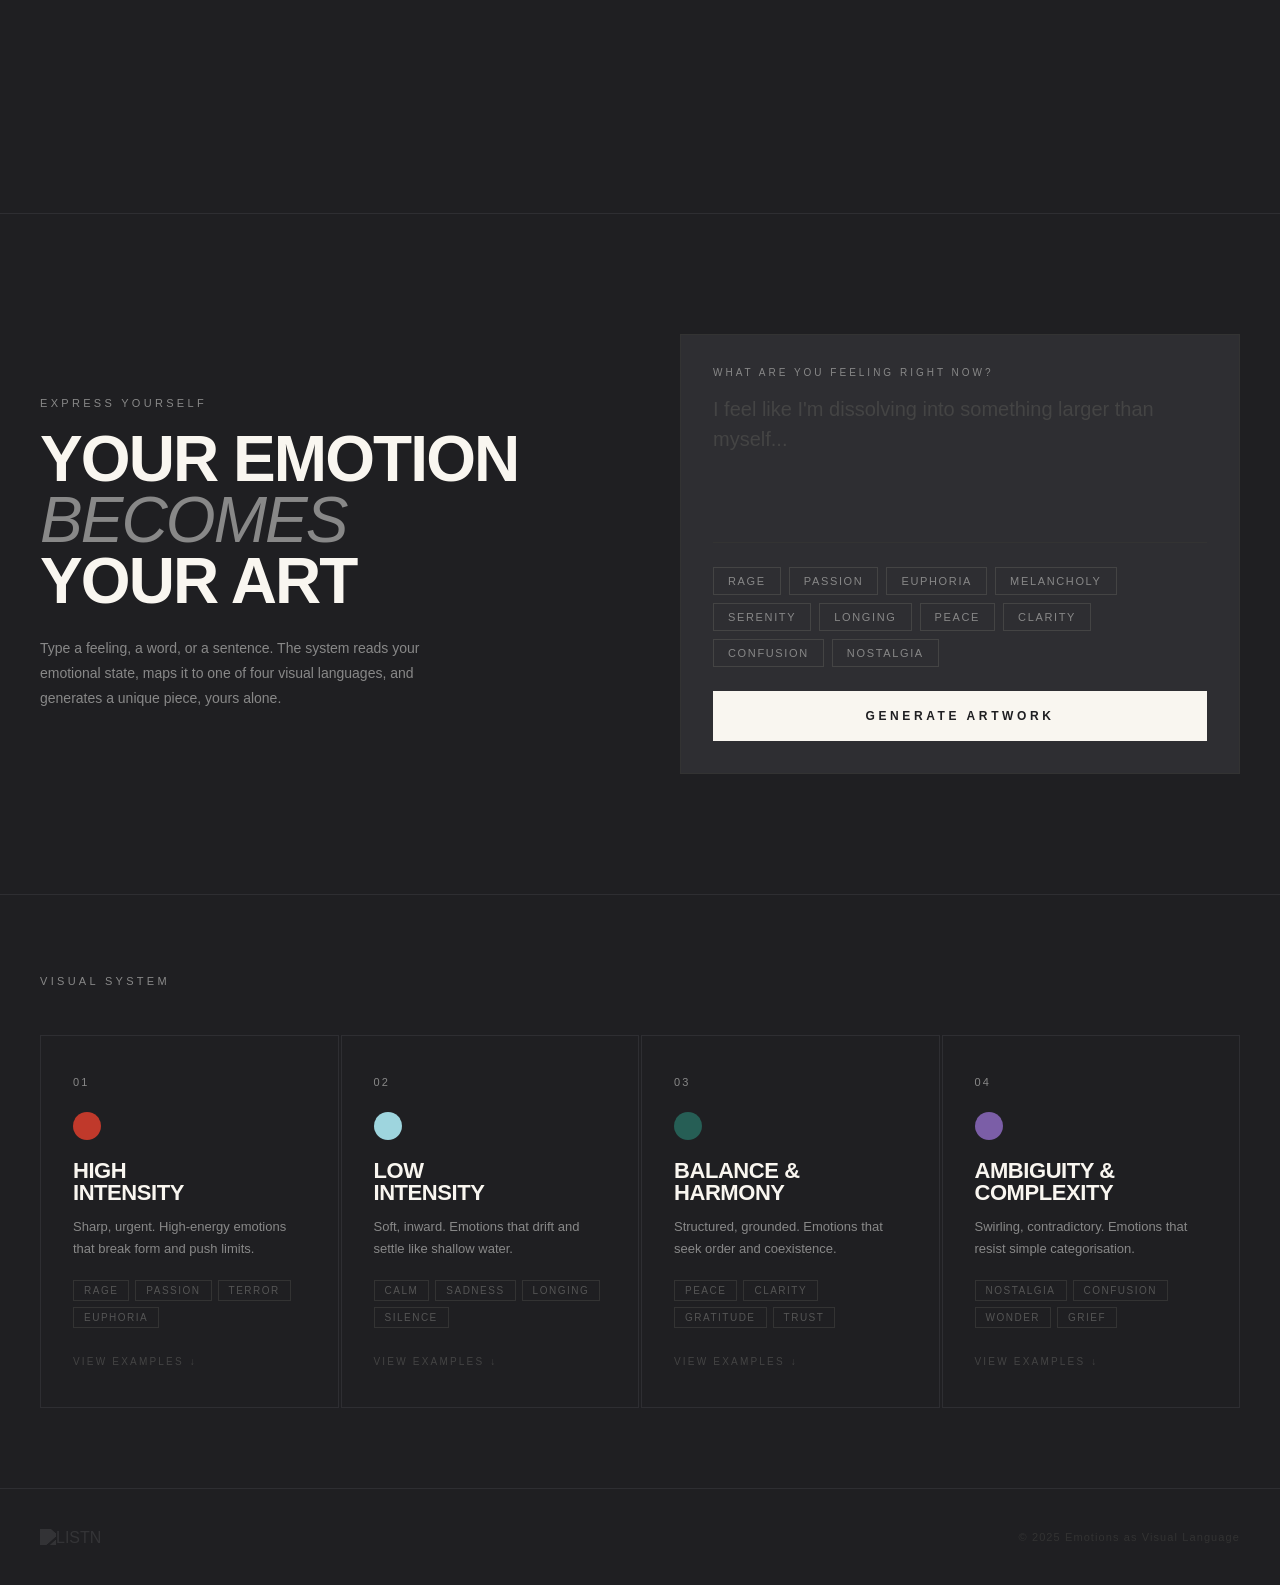
